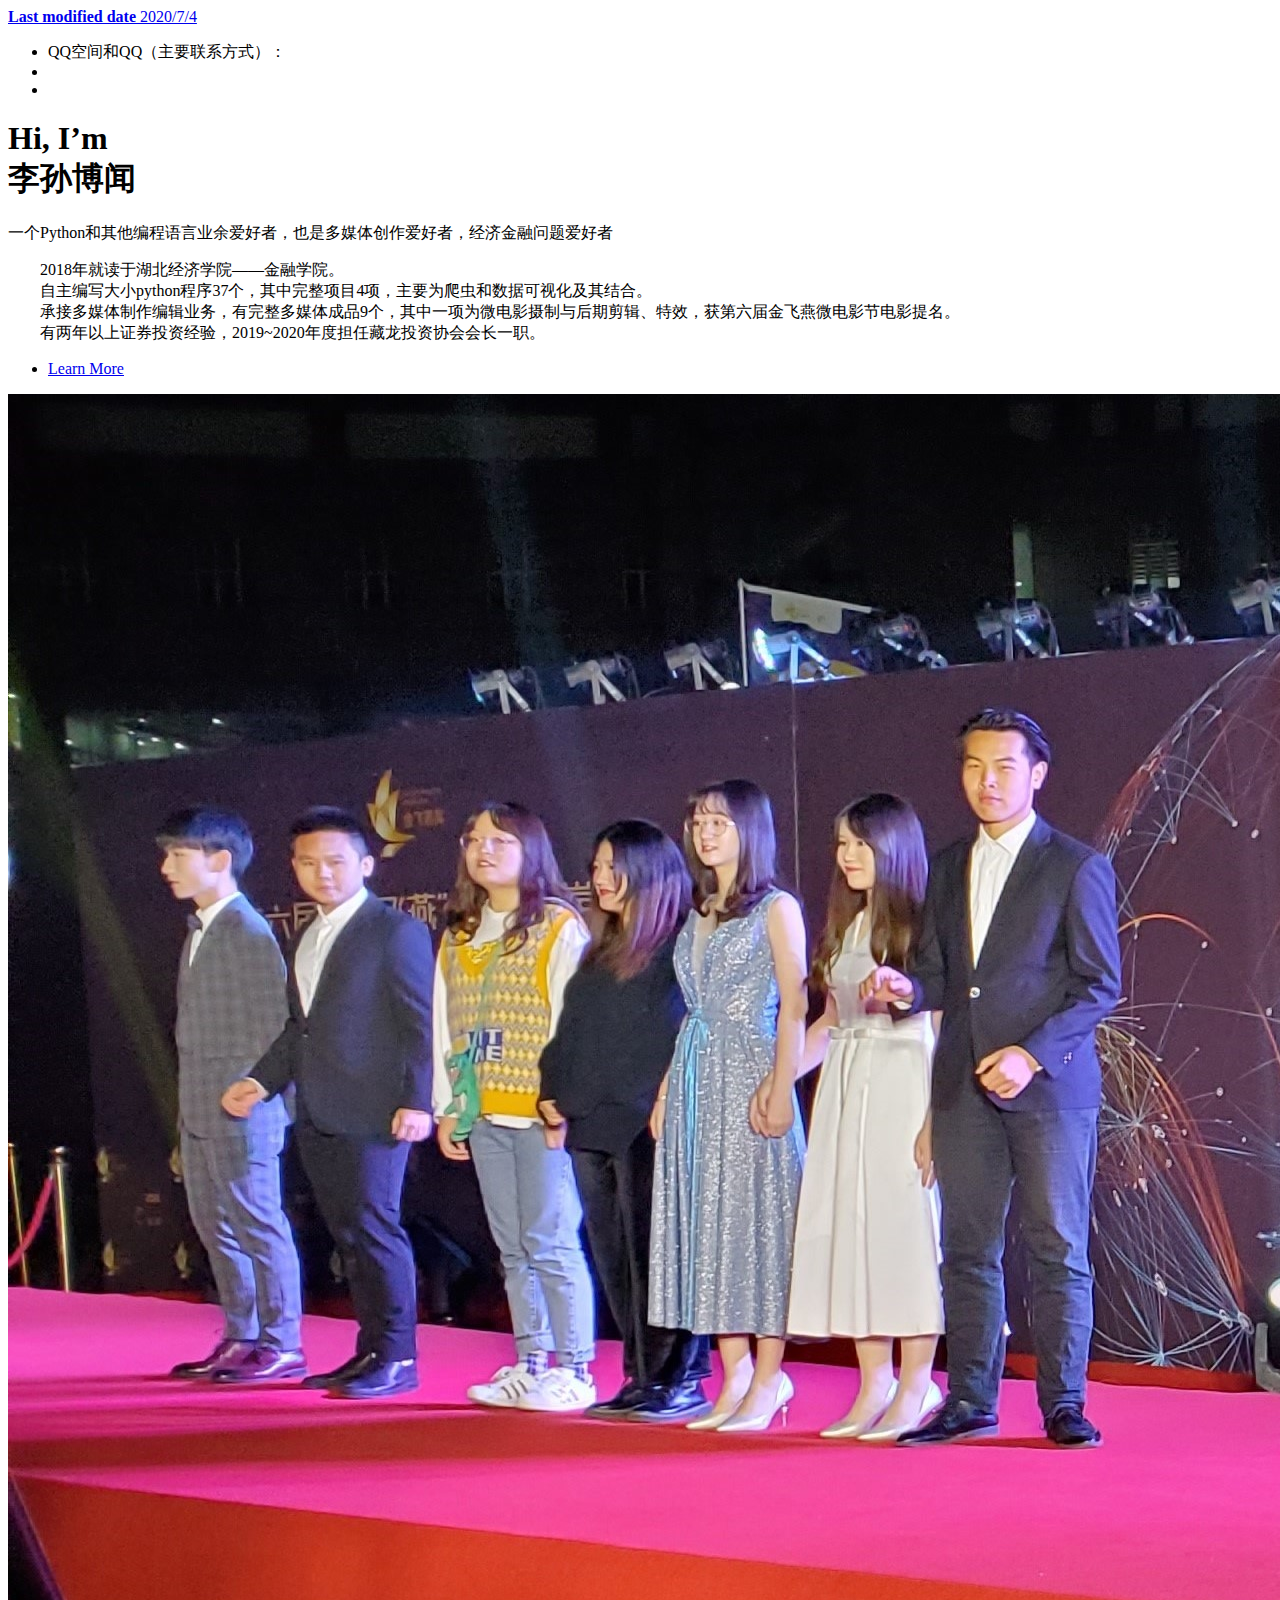
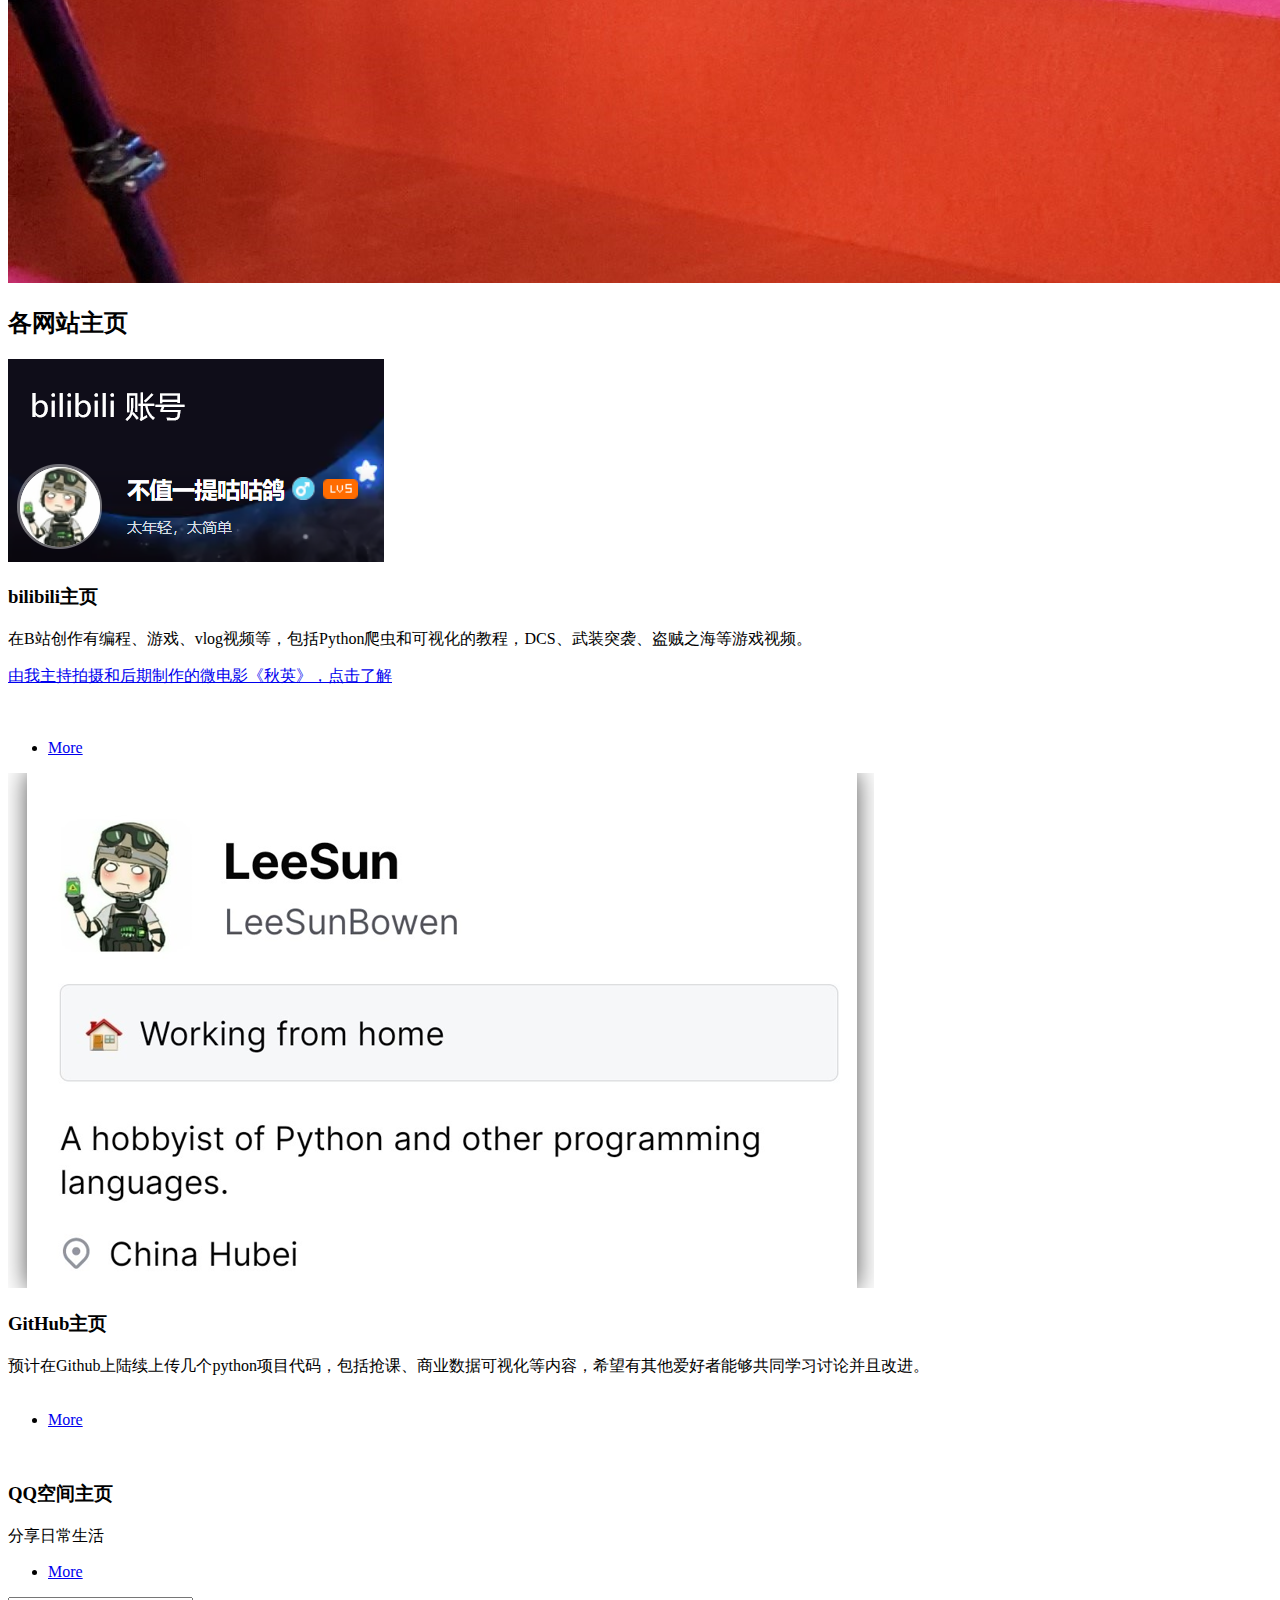
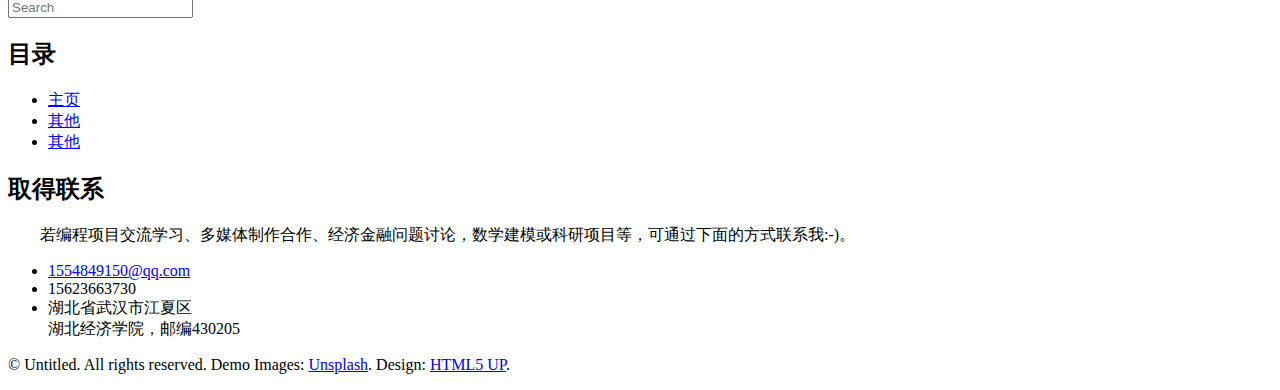
==== index.html @ bfb71fa9 "增加了分享效果" ====
<!DOCTYPE HTML>
<!--
	Editorial by HTML5 UP
	html5up.net | @ajlkn
	Free for personal and commercial use under the CCA 3.0 license (html5up.net/license)
-->
<html>
	<head>
		<title>LeeS'home page</title>
		<meta charset="utf-8" />
		<meta name="viewport" content="width=device-width, initial-scale=1, user-scalable=no" />
		<link rel="stylesheet" href="assets/css/main.css" />
		<link rel="stylesheet" href="font_7xm6yvyhxxn/iconfont.css">
		<meta itemprop="name" content="Lee's Home page">
		<meta itemprop="description" content="博闻的个人主页">
		<meta itemprop="image" content="pic10.jpg">
	</head>
	<body class="is-preload">

		<!-- Wrapper -->
			<div id="wrapper">

				<!-- Main -->
					<div id="main">
						<div class="inner">

							<!-- Header -->
								<header id="header">
									<a href="index.html" class="logo"><strong>Last modified date</strong> 2020/7/4 </a>
									<ul class="icons">
										<li>QQ空间和QQ（主要联系方式）：</li>
										<li><a href="https://user.qzone.qq.com/1554849150/main" class="iconfont icon-QQkongjian"><span class="label"></span></a></li>
										<li><a href="tencent://message/?uin=1554849150Menu=yes& Service=300&sigT=42a1e5347953b64c5ff3980f8a6e644d4b31456cb0b6ac6b27663a3c4dd0f4aa14a543b1716f9d45" class="iconfont icon-QQ"><span class="label"></span></a></li>
									</ul>
								</header>

							<!-- Banner -->
								<section id="banner">
									<div class="content">
										<header>
											<!--mate charset="utf-8"/-->
											<h1>Hi, I’m <br>李孙博闻</h1>
											<p>一个Python和其他编程语言业余爱好者，也是多媒体创作爱好者，经济金融问题爱好者</p>
										</header>
										<mate charset="utf-8"/>
										<p>&emsp;&emsp;2018年就读于湖北经济学院——金融学院。<br>&emsp;&emsp;自主编写大小python程序37个，其中完整项目4项，主要为爬虫和数据可视化及其结合。<br>&emsp;&emsp;承接多媒体制作编辑业务，有完整多媒体成品9个，其中一项为微电影摄制与后期剪辑、特效，获第六届金飞燕微电影节电影提名。<br>&emsp;&emsp;有两年以上证券投资经验，2019~2020年度担任藏龙投资协会会长一职。</p>
										<ul class="actions">
											<li><a href="#" class="button big">Learn More</a></li>
										</ul>
									</div>
									<span class="image object">
										<img src="images/pic10.jpg" alt="" />
									</span>
								</section>

							<!-- Section -->
								<section>  <!--改#-->
									<!--header class="major">  
										<h2>Erat lacinia</h2>
									</header>
									<div class="features">
										<article>
											<span class="icon fa-gem"></span>
											<div class="content">
												<h3>Portitor ullamcorper</h3>
												<p>Aenean ornare velit lacus, ac varius enim lorem ullamcorper dolore. Proin aliquam facilisis ante interdum. Sed nulla amet lorem feugiat tempus aliquam.</p>
											</div>
										</article>
										<article>
											<span class="icon solid fa-paper-plane"></span>
											<div class="content">
												<h3>Sapien veroeros</h3>
												<p>Aenean ornare velit lacus, ac varius enim lorem ullamcorper dolore. Proin aliquam facilisis ante interdum. Sed nulla amet lorem feugiat tempus aliquam.</p>
											</div>
										</article>
										<article>
											<span class="icon solid fa-rocket"></span>
											<div class="content">
												<h3>Quam lorem ipsum</h3>
												<p>Aenean ornare velit lacus, ac varius enim lorem ullamcorper dolore. Proin aliquam facilisis ante interdum. Sed nulla amet lorem feugiat tempus aliquam.</p>
											</div>
										</article>
										<article>
											<span class="icon solid fa-signal"></span>
											<div class="content">
												<h3>Sed magna finibus</h3>
												<p>Aenean ornare velit lacus, ac varius enim lorem ullamcorper dolore. Proin aliquam facilisis ante interdum. Sed nulla amet lorem feugiat tempus aliquam.</p>
											</div>
										</article>
									</div>
								</section-->

							<!-- Section -->
								<section>
									<header class="major">
										<h2>各网站主页</h2>
									</header>
									<div class="posts">
										<article>
											<a href="https://space.bilibili.com/7173378" class="image"><img src="images/pic01.png" alt="" /></a>
											<h3>bilibili主页</h3>
											<p>在B站创作有编程、游戏、vlog视频等，包括Python爬虫和可视化的教程，DCS、武装突袭、盗贼之海等游戏视频。</p>
											<a href="https://www.bilibili.com/video/BV1nJ411U7Q1?from=search&seid=5244253393602777608" target="_blank">由我主持拍摄和后期制作的微电影《秋英》，点击了解<br><br><br></a>
											<ul class="actions">
												<li><a href="https://space.bilibili.com/7173378" class="button">More</a></li>
											</ul>
										</article>
										<article>
											<a href="https://github.com/LeeSunBowen?tab=repositories" class="image"><img src="images/pic02.jpg" alt="" /></a>
											<h3>GitHub主页</h3>
											<p>预计在Github上陆续上传几个python项目代码，包括抢课、商业数据可视化等内容，希望有其他爱好者能够共同学习讨论并且改进。<br><br></p>
											<ul class="actions">
												<li><a href="https://github.com/LeeSunBowen?tab=repositories" class="button">More</a></li>
											</ul>
										</article>
										<article>
											<a href="https://user.qzone.qq.com/1554849150/main" class="image"><img src="images/pic03.jpg" alt="" /></a>
											<h3>QQ空间主页</h3>
											<p>分享日常生活</p>
											<ul class="actions">
												<li><a href="https://user.qzone.qq.com/1554849150/main" class="button">More</a></li>
											</ul>
										</article>
										<!--改#-->
										<!--
										<article>
											<a href="#" class="image"><img src="images/pic04.jpg" alt="" /></a>
											<h3>Sed etiam facilis</h3>
											<p>Aenean ornare velit lacus, ac varius enim lorem ullamcorper dolore. Proin aliquam facilisis ante interdum. Sed nulla amet lorem feugiat tempus aliquam.</p>
											<ul class="actions">
												<li><a href="#" class="button">More</a></li>
											</ul>
										</article>
										<article>
											<a href="#" class="image"><img src="images/pic05.jpg" alt="" /></a>
											<h3>Feugiat lorem aenean</h3>
											<p>Aenean ornare velit lacus, ac varius enim lorem ullamcorper dolore. Proin aliquam facilisis ante interdum. Sed nulla amet lorem feugiat tempus aliquam.</p>
											<ul class="actions">
												<li><a href="#" class="button">More</a></li>
											</ul>
										</article>
										<article>
											<a href="#" class="image"><img src="images/pic06.jpg" alt="" /></a>
											<h3>Amet varius aliquam</h3>
											<p>Aenean ornare velit lacus, ac varius enim lorem ullamcorper dolore. Proin aliquam facilisis ante interdum. Sed nulla amet lorem feugiat tempus aliquam.</p>
											<ul class="actions">
												<li><a href="#" class="button">More</a></li>
											</ul>
										</article>
										-->
										<!--改#-->
									</div>
								</section>

						</div>
					</div>

				<!-- Sidebar -->
					<div id="sidebar">
						<div class="inner">

							<!-- Search -->
								<section id="search" class="alt">
									<form method="post" action="#">
										<input type="text" name="query" id="query" placeholder="Search" />
									</form>
								</section>

							<!-- Menu -->
								<nav id="menu">
									<header class="major">
										<h2>目录</h2>
									</header>
									<ul>
										<li><a href="index.html">主页</a></li>
										<li><a href="#">其他</a></li>  <!--改#-->
										<li><a href="#l">其他</a></li>  <!--改#-->
										<!--改#-->
										<!--
										<li>
											<span class="#">其他内容菜单</span> 
											<ul>
												<li><a href="#">Lorem Dolor</a></li>
												<li><a href="#">Ipsum Adipiscing</a></li>
												<li><a href="#">Tempus Magna</a></li>
												<li><a href="#">Feugiat Veroeros</a></li>
											</ul>
										</li>
										<li><a href="#">Etiam Dolore</a></li>
										<li><a href="#">Adipiscing</a></li>
										<li>
											<span class="opener">Another Submenu</span>
											<ul>
												<li><a href="#">Lorem Dolor</a></li>
												<li><a href="#">Ipsum Adipiscing</a></li>
												<li><a href="#">Tempus Magna</a></li>
												<li><a href="#">Feugiat Veroeros</a></li>
											</ul>
										</li>
										<li><a href="#">Maximus Erat</a></li>
										<li><a href="#">Sapien Mauris</a></li>
										<li><a href="#">Amet Lacinia</a></li>
										-->
									</ul>
								</nav>

							<!-- Section -->  <!--改#-->
								<!--section>
									<header class="major">
										<h2>Ante interdum</h2>
									</header>
									<div class="mini-posts">
										<article>
											<a href="#" class="image"><img src="images/pic07.jpg" alt="" /></a>
											<p>Aenean ornare velit lacus, ac varius enim lorem ullamcorper dolore aliquam.</p>
										</article>
										<article>
											<a href="#" class="image"><img src="images/pic08.jpg" alt="" /></a>
											<p>Aenean ornare velit lacus, ac varius enim lorem ullamcorper dolore aliquam.</p>
										</article>
										<article>
											<a href="#" class="image"><img src="images/pic09.jpg" alt="" /></a>
											<p>Aenean ornare velit lacus, ac varius enim lorem ullamcorper dolore aliquam.</p>
										</article>
									</div>
									<ul class="actions">
										<li><a href="#" class="button">More</a></li>
									</ul>
								</section-->

							<!-- Section -->
								<section>
									<header class="major">
										<h2>取得联系</h2>
									</header>
									<p>&emsp;&emsp;若编程项目交流学习、多媒体制作合作、经济金融问题讨论，数学建模或科研项目等，可通过下面的方式联系我:-)。</p>
									<ul class="contact">
										<li class="icon solid fa-envelope"><a href="mailto:1554849150@qq.com">1554849150@qq.com</a></li>
										<li class="icon solid fa-phone">15623663730</li>
										<li class="icon solid fa-home">湖北省武汉市江夏区<br />
										湖北经济学院，邮编430205</li>
									</ul>
								</section>

							<!-- Footer -->
								<footer id="footer">
									<p class="copyright">&copy; Untitled. All rights reserved. Demo Images: <a href="https://unsplash.com">Unsplash</a>. Design: <a href="https://html5up.net">HTML5 UP</a>.</p>
								</footer>

						</div>
					</div>

			</div>

		<!-- Scripts -->
			<script src="assets/js/jquery.min.js"></script>
			<script src="assets/js/browser.min.js"></script>
			<script src="assets/js/breakpoints.min.js"></script>
			<script src="assets/js/util.js"></script>
			<script src="assets/js/main.js"></script>

	</body>
</html>
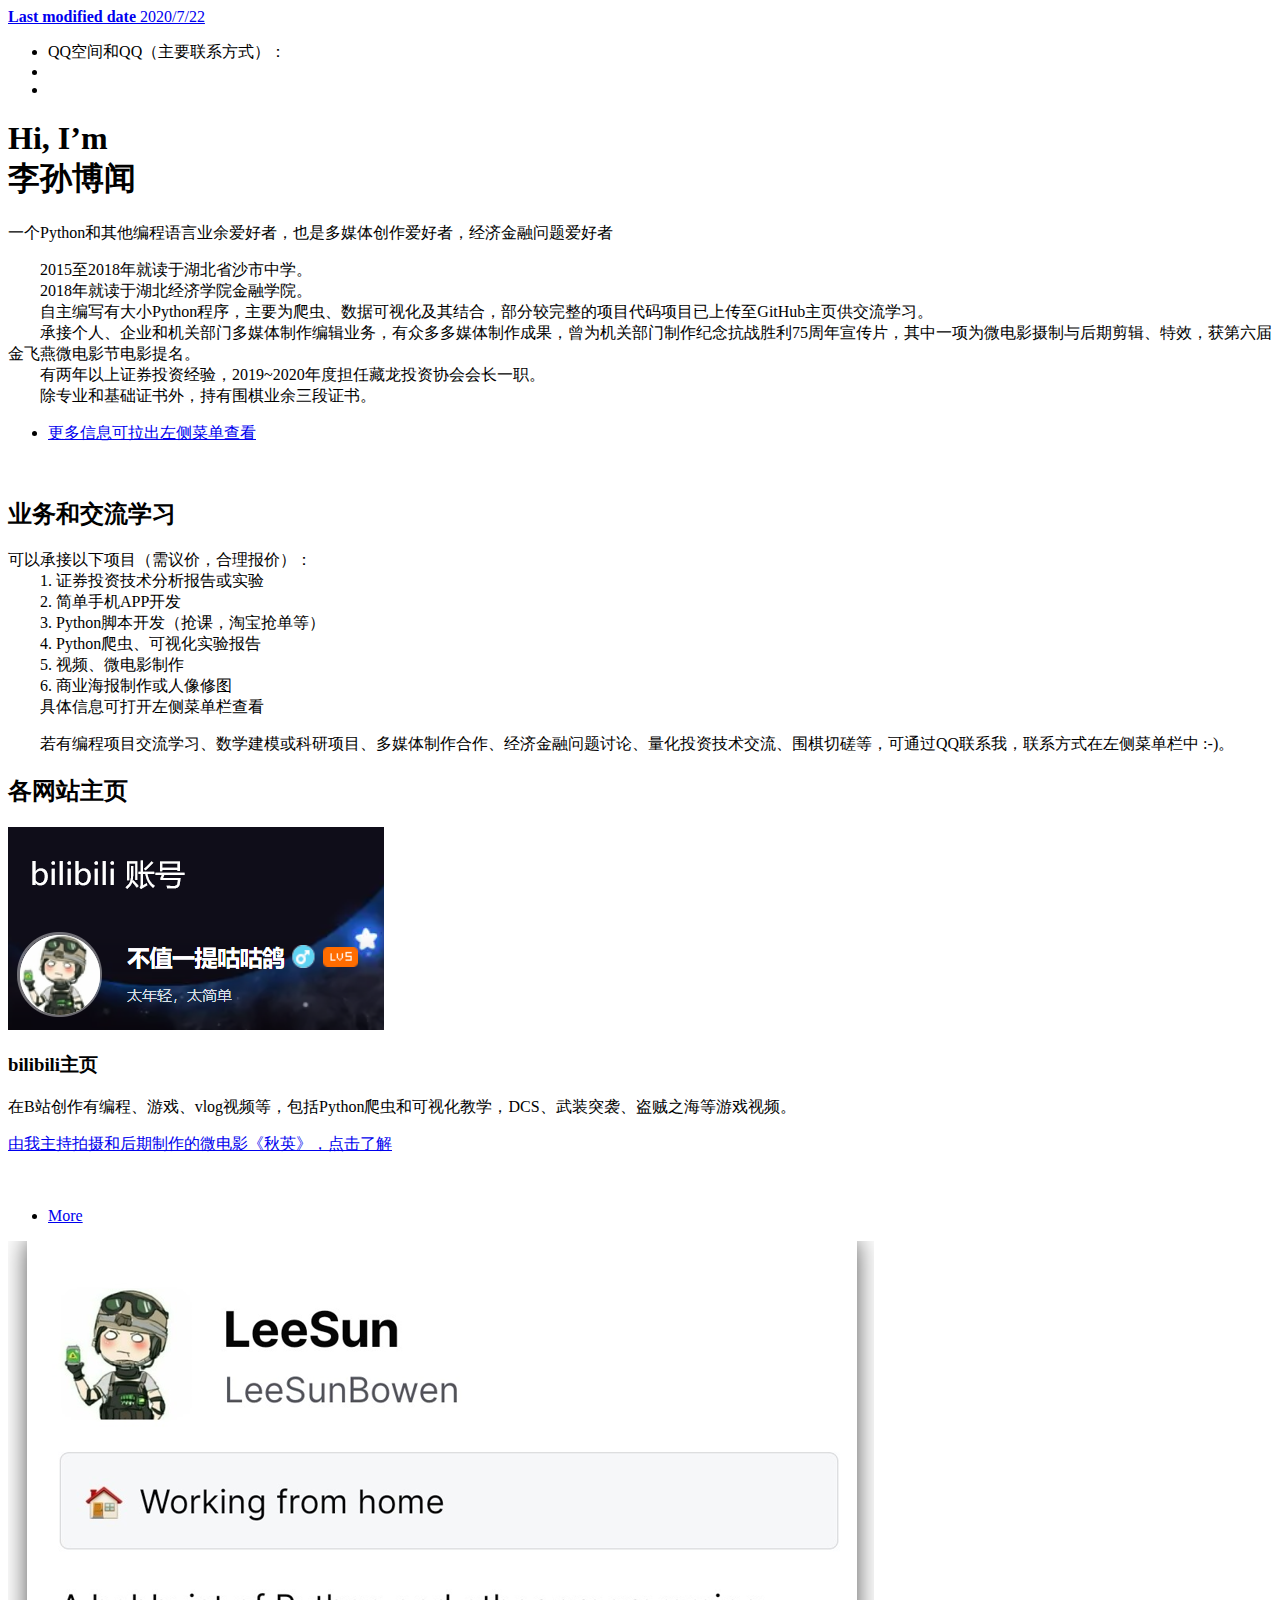
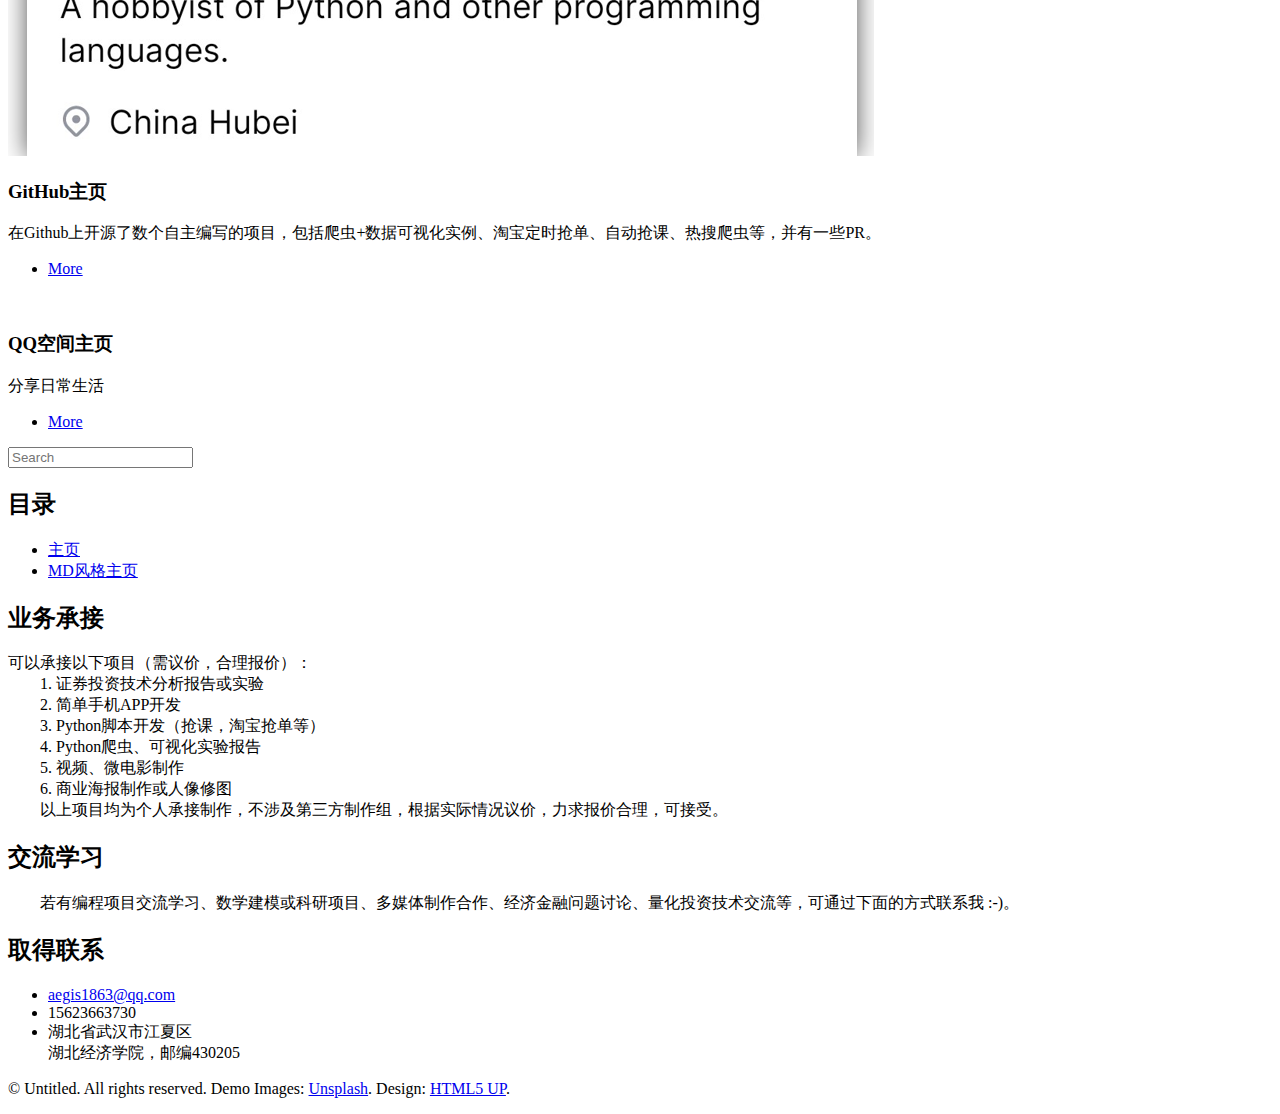
==== commit 2504f920: "完善" ====
--- a/index.html
+++ b/index.html
@@ -13,7 +13,7 @@
 		<link rel="stylesheet" href="font_7xm6yvyhxxn/iconfont.css">
 		<meta itemprop="name" content="Lee's Home page">
 		<meta itemprop="description" content="博闻的个人主页">
-		<meta itemprop="image" content="pic10.jpg">
+		<meta itemprop="image" content="pic12.jpg">
 	</head>
 	<body class="is-preload">
 
@@ -26,7 +26,7 @@
 
 							<!-- Header -->
 								<header id="header">
-									<a href="index.html" class="logo"><strong>Last modified date</strong> 2020/7/4 </a>
+									<a href="index.html" class="logo"><strong>Last modified date</strong> 2020/7/22 </a>
 									<ul class="icons">
 										<li>QQ空间和QQ（主要联系方式）：</li>
 										<li><a href="https://user.qzone.qq.com/1554849150/main" class="iconfont icon-QQkongjian"><span class="label"></span></a></li>
@@ -43,18 +43,32 @@
 											<p>一个Python和其他编程语言业余爱好者，也是多媒体创作爱好者，经济金融问题爱好者</p>
 										</header>
 										<mate charset="utf-8"/>
-										<p>&emsp;&emsp;2018年就读于湖北经济学院——金融学院。<br>&emsp;&emsp;自主编写大小python程序37个，其中完整项目4项，主要为爬虫和数据可视化及其结合。<br>&emsp;&emsp;承接多媒体制作编辑业务，有完整多媒体成品9个，其中一项为微电影摄制与后期剪辑、特效，获第六届金飞燕微电影节电影提名。<br>&emsp;&emsp;有两年以上证券投资经验，2019~2020年度担任藏龙投资协会会长一职。</p>
+										<p>&emsp;&emsp;2015至2018年就读于湖北省沙市中学。<br>&emsp;&emsp;2018年就读于湖北经济学院金融学院。<br>&emsp;&emsp;自主编写有大小Python程序，主要为爬虫、数据可视化及其结合，部分较完整的项目代码项目已上传至GitHub主页供交流学习。<br>&emsp;&emsp;承接个人、企业和机关部门多媒体制作编辑业务，有众多多媒体制作成果，曾为机关部门制作纪念抗战胜利75周年宣传片，其中一项为微电影摄制与后期剪辑、特效，获第六届金飞燕微电影节电影提名。<br>&emsp;&emsp;有两年以上证券投资经验，2019~2020年度担任藏龙投资协会会长一职。<br>&emsp;&emsp;除专业和基础证书外，持有围棋业余三段证书。</p>
 										<ul class="actions">
-											<li><a href="#" class="button big">Learn More</a></li>
+											<li><a href="#" class="button big">更多信息可拉出左侧菜单查看</a></li>
 										</ul>
 									</div>
 									<span class="image object">
-										<img src="images/pic10.jpg" alt="" />
+										<img src="images/me.jpg" alt="" />
 									</span>
 								</section>
+								
+								<section>
+									<header class="major">
+										<h2>业务和交流学习</h2>
+									</header>
+									<p>
+										可以承接以下项目（需议价，合理报价）：<br>&emsp;&emsp;1. 证券投资技术分析报告或实验 <br>&emsp;&emsp;2.  简单手机APP开发<br>&emsp;&emsp;3. Python脚本开发（抢课，淘宝抢单等） <br>&emsp;&emsp;4. Python爬虫、可视化实验报告 <br>&emsp;&emsp;5. 视频、微电影制作<br>&emsp;&emsp;6.  商业海报制作或人像修图<br>&emsp;&emsp;具体信息可打开左侧菜单栏查看
+									</p>
+
+									<p>&emsp;&emsp;若有编程项目交流学习、数学建模或科研项目、多媒体制作合作、经济金融问题讨论、量化投资技术交流、围棋切磋等，可通过QQ联系我，联系方式在左侧菜单栏中  :-)。</p>
+
+								</section>
+
+
 
 							<!-- Section -->
-								<section>  <!--改#-->
+								<!--section>  <!--改#-->
 									<!--header class="major">  
 										<h2>Erat lacinia</h2>
 									</header>
@@ -99,18 +113,18 @@
 										<article>
 											<a href="https://space.bilibili.com/7173378" class="image"><img src="images/pic01.png" alt="" /></a>
 											<h3>bilibili主页</h3>
-											<p>在B站创作有编程、游戏、vlog视频等，包括Python爬虫和可视化的教程，DCS、武装突袭、盗贼之海等游戏视频。</p>
+											<p>在B站创作有编程、游戏、vlog视频等，包括Python爬虫和可视化教学，DCS、武装突袭、盗贼之海等游戏视频。</p>
 											<a href="https://www.bilibili.com/video/BV1nJ411U7Q1?from=search&seid=5244253393602777608" target="_blank">由我主持拍摄和后期制作的微电影《秋英》，点击了解<br><br><br></a>
 											<ul class="actions">
 												<li><a href="https://space.bilibili.com/7173378" class="button">More</a></li>
 											</ul>
 										</article>
 										<article>
-											<a href="https://github.com/LeeSunBowen?tab=repositories" class="image"><img src="images/pic02.jpg" alt="" /></a>
+											<a href="https://github.com/LeeSunBowen" class="image"><img src="images/pic02.jpg" alt="" /></a>
 											<h3>GitHub主页</h3>
-											<p>预计在Github上陆续上传几个python项目代码，包括抢课、商业数据可视化等内容，希望有其他爱好者能够共同学习讨论并且改进。<br><br></p>
-											<ul class="actions">
-												<li><a href="https://github.com/LeeSunBowen?tab=repositories" class="button">More</a></li>
+											<p>在Github上开源了数个自主编写的项目，包括爬虫+数据可视化实例、淘宝定时抢单、自动抢课、热搜爬虫等，并有一些PR。</p>
+											<ul class="actions">
+												<li><a href="https://github.com/LeeSunBowen" class="button">More</a></li>
 											</ul>
 										</article>
 										<article>
@@ -173,8 +187,7 @@
 									</header>
 									<ul>
 										<li><a href="index.html">主页</a></li>
-										<li><a href="#">其他</a></li>  <!--改#-->
-										<li><a href="#l">其他</a></li>  <!--改#-->
+										<li><a href="md_style_index.html">MD风格主页</a></li>  <!--改#-->
 										<!--改#-->
 										<!--
 										<li>
@@ -229,13 +242,26 @@
 								</section-->
 
 							<!-- Section -->
-								<section>
+
+								<section>
+									<header class="major">
+										<h2>业务承接</h2>
+									</header>
+									<p>可以承接以下项目（需议价，合理报价）：<br>&emsp;&emsp;1. 证券投资技术分析报告或实验 <br>&emsp;&emsp;2.  简单手机APP开发<br>&emsp;&emsp;3. Python脚本开发（抢课，淘宝抢单等） <br>&emsp;&emsp;4. Python爬虫、可视化实验报告 <br>&emsp;&emsp;5. 视频、微电影制作<br>&emsp;&emsp;6.  商业海报制作或人像修图<br>&emsp;&emsp;以上项目均为个人承接制作，不涉及第三方制作组，根据实际情况议价，力求报价合理，可接受。</p>
+
+								</section>
+
+								<section>
+									<header class="major">
+										<h2>交流学习</h2>
+									</header>
+									<p>&emsp;&emsp;若有编程项目交流学习、数学建模或科研项目、多媒体制作合作、经济金融问题讨论、量化投资技术交流等，可通过下面的方式联系我 :-)。</p>
+
 									<header class="major">
 										<h2>取得联系</h2>
 									</header>
-									<p>&emsp;&emsp;若编程项目交流学习、多媒体制作合作、经济金融问题讨论，数学建模或科研项目等，可通过下面的方式联系我:-)。</p>
 									<ul class="contact">
-										<li class="icon solid fa-envelope"><a href="mailto:1554849150@qq.com">1554849150@qq.com</a></li>
+										<li class="icon solid fa-envelope"><a href="mailto:aegis1863@qq.com">aegis1863@qq.com</a></li>
 										<li class="icon solid fa-phone">15623663730</li>
 										<li class="icon solid fa-home">湖北省武汉市江夏区<br />
 										湖北经济学院，邮编430205</li>
@@ -260,4 +286,4 @@
 			<script src="assets/js/main.js"></script>
 
 	</body>
-</html>+</html>
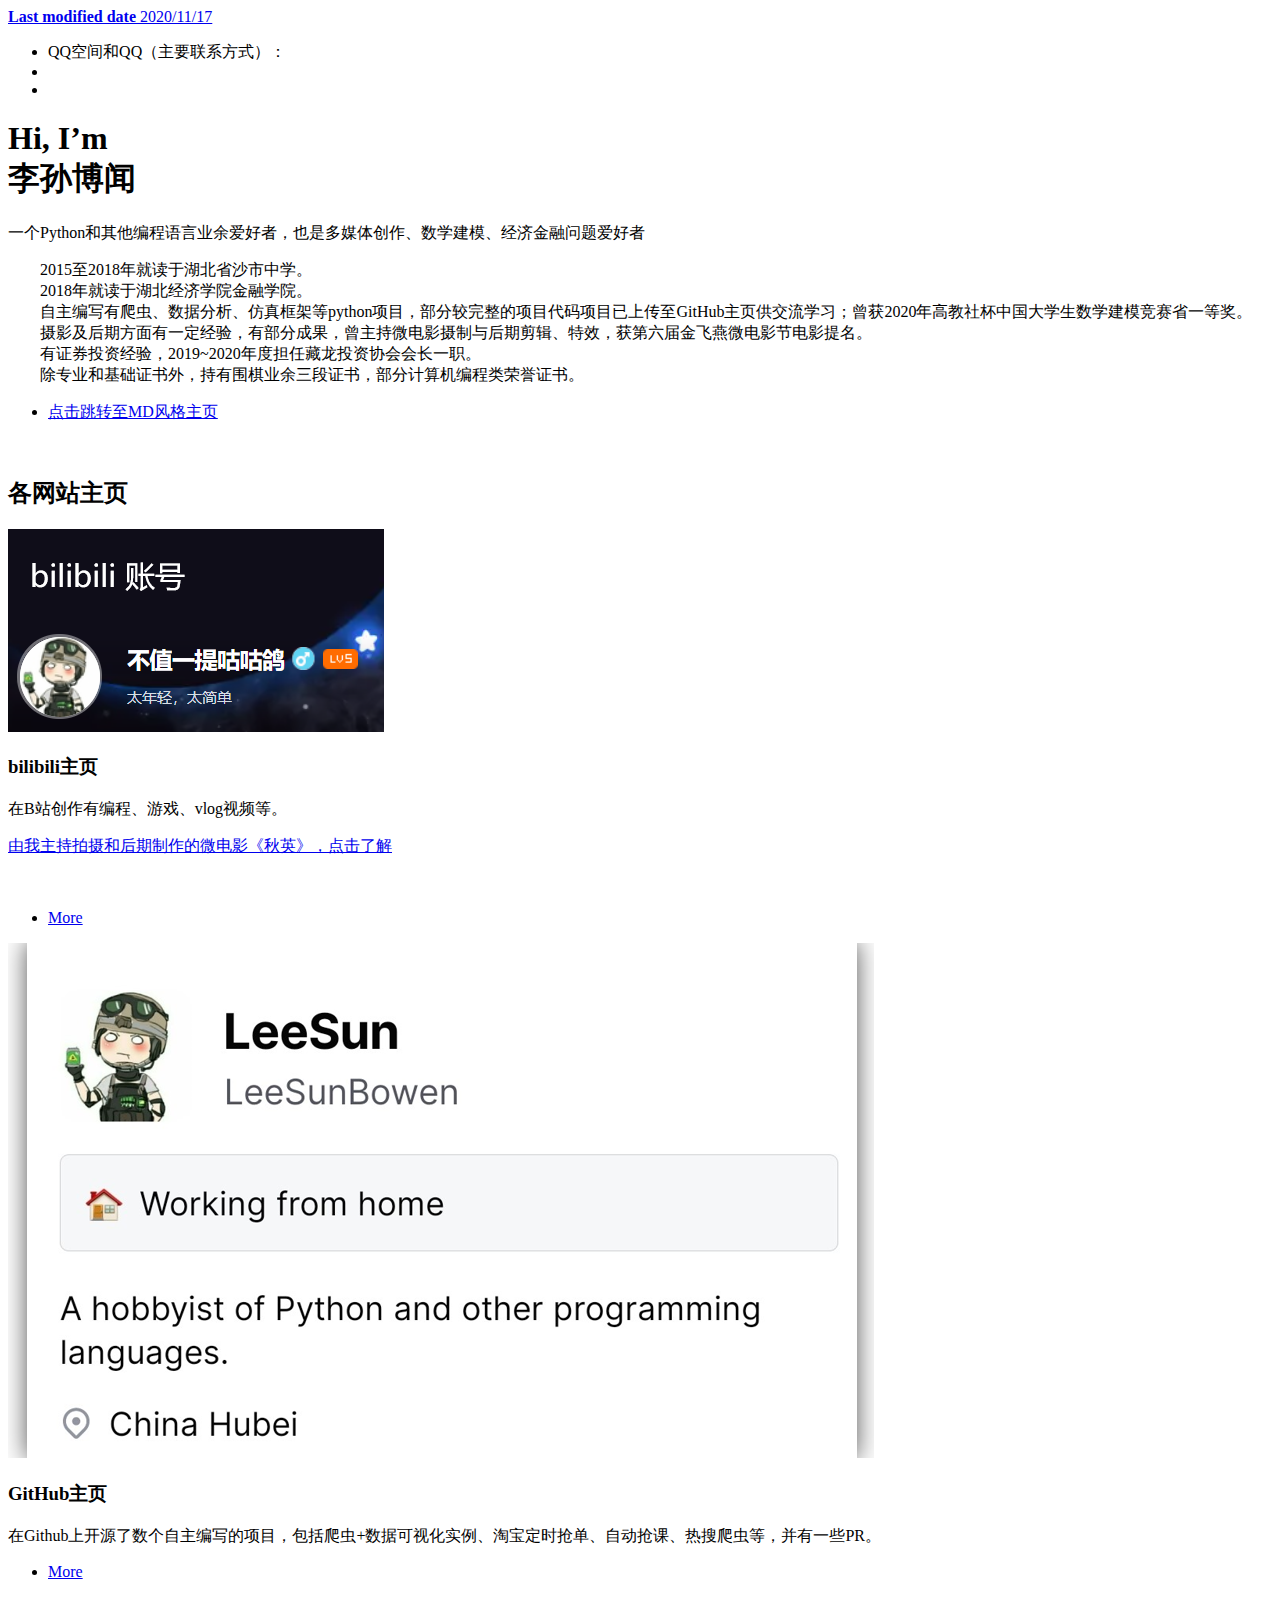
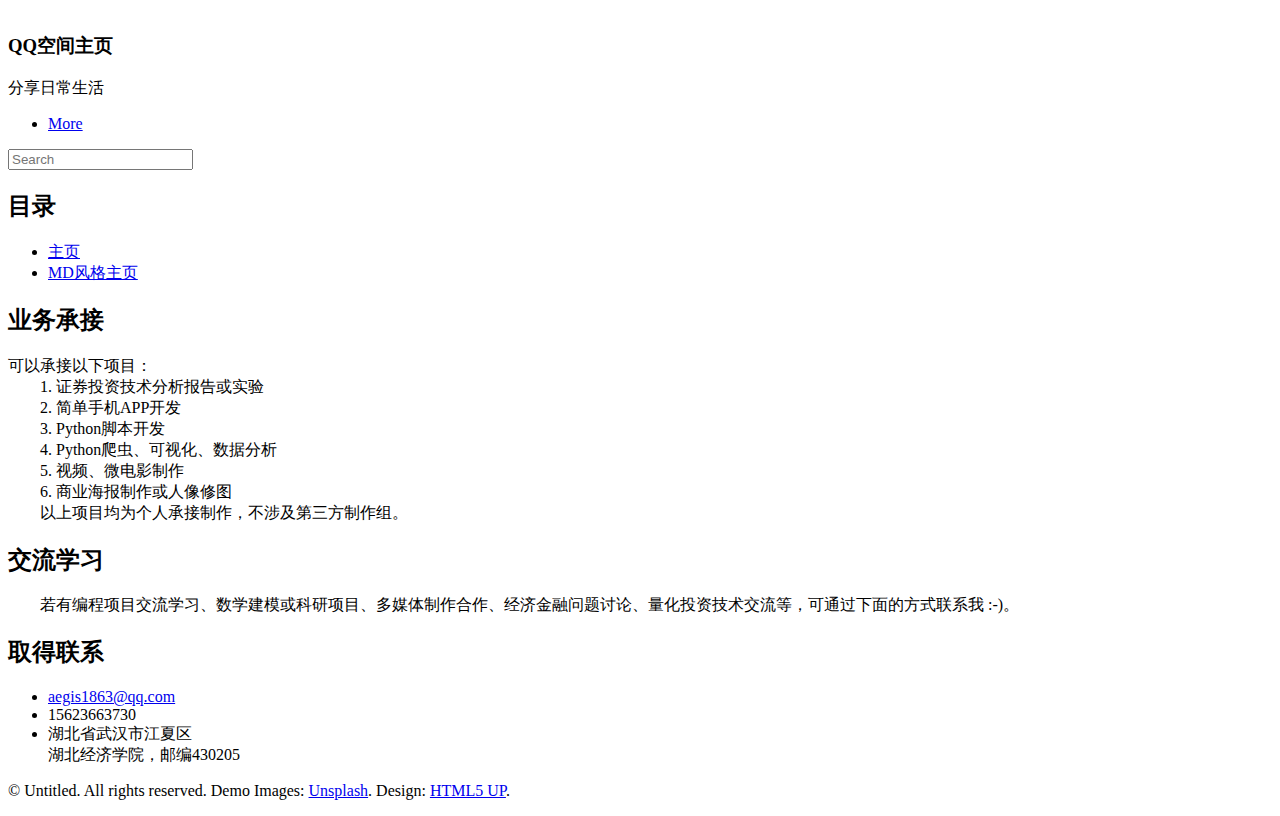
==== commit 57dbf955: "修改内容" ====
--- a/index.html
+++ b/index.html
@@ -13,7 +13,7 @@
 		<link rel="stylesheet" href="font_7xm6yvyhxxn/iconfont.css">
 		<meta itemprop="name" content="Lee's Home page">
 		<meta itemprop="description" content="博闻的个人主页">
-		<meta itemprop="image" content="pic12.jpg">
+		<meta itemprop="image" content="pic13.png">
 	</head>
 	<body class="is-preload">
 
@@ -26,7 +26,7 @@
 
 							<!-- Header -->
 								<header id="header">
-									<a href="index.html" class="logo"><strong>Last modified date</strong> 2020/7/22 </a>
+									<a href="index.html" class="logo"><strong>Last modified date</strong> 2020/11/17 </a>
 									<ul class="icons">
 										<li>QQ空间和QQ（主要联系方式）：</li>
 										<li><a href="https://user.qzone.qq.com/1554849150/main" class="iconfont icon-QQkongjian"><span class="label"></span></a></li>
@@ -40,32 +40,19 @@
 										<header>
 											<!--mate charset="utf-8"/-->
 											<h1>Hi, I’m <br>李孙博闻</h1>
-											<p>一个Python和其他编程语言业余爱好者，也是多媒体创作爱好者，经济金融问题爱好者</p>
+											<p>一个Python和其他编程语言业余爱好者，也是多媒体创作、数学建模、经济金融问题爱好者</p>
 										</header>
 										<mate charset="utf-8"/>
-										<p>&emsp;&emsp;2015至2018年就读于湖北省沙市中学。<br>&emsp;&emsp;2018年就读于湖北经济学院金融学院。<br>&emsp;&emsp;自主编写有大小Python程序，主要为爬虫、数据可视化及其结合，部分较完整的项目代码项目已上传至GitHub主页供交流学习。<br>&emsp;&emsp;承接个人、企业和机关部门多媒体制作编辑业务，有众多多媒体制作成果，曾为机关部门制作纪念抗战胜利75周年宣传片，其中一项为微电影摄制与后期剪辑、特效，获第六届金飞燕微电影节电影提名。<br>&emsp;&emsp;有两年以上证券投资经验，2019~2020年度担任藏龙投资协会会长一职。<br>&emsp;&emsp;除专业和基础证书外，持有围棋业余三段证书。</p>
+										<p>&emsp;&emsp;2015至2018年就读于湖北省沙市中学。<br>&emsp;&emsp;2018年就读于湖北经济学院金融学院。<br>&emsp;&emsp;自主编写有爬虫、数据分析、仿真框架等python项目，部分较完整的项目代码项目已上传至GitHub主页供交流学习；曾获2020年高教社杯中国大学生数学建模竞赛省一等奖。<br>&emsp;&emsp;摄影及后期方面有一定经验，有部分成果，曾主持微电影摄制与后期剪辑、特效，获第六届金飞燕微电影节电影提名。<br>&emsp;&emsp;有证券投资经验，2019~2020年度担任藏龙投资协会会长一职。<br>&emsp;&emsp;除专业和基础证书外，持有围棋业余三段证书，部分计算机编程类荣誉证书。</p>
 										<ul class="actions">
-											<li><a href="#" class="button big">更多信息可拉出左侧菜单查看</a></li>
+											<li><a href="md_style_index.html" class="button big">点击跳转至MD风格主页</a></li>
 										</ul>
 									</div>
 									<span class="image object">
-										<img src="images/me.jpg" alt="" />
+										<img src="images/pic13.png" alt="" />
 									</span>
 								</section>
 								
-								<section>
-									<header class="major">
-										<h2>业务和交流学习</h2>
-									</header>
-									<p>
-										可以承接以下项目（需议价，合理报价）：<br>&emsp;&emsp;1. 证券投资技术分析报告或实验 <br>&emsp;&emsp;2.  简单手机APP开发<br>&emsp;&emsp;3. Python脚本开发（抢课，淘宝抢单等） <br>&emsp;&emsp;4. Python爬虫、可视化实验报告 <br>&emsp;&emsp;5. 视频、微电影制作<br>&emsp;&emsp;6.  商业海报制作或人像修图<br>&emsp;&emsp;具体信息可打开左侧菜单栏查看
-									</p>
-
-									<p>&emsp;&emsp;若有编程项目交流学习、数学建模或科研项目、多媒体制作合作、经济金融问题讨论、量化投资技术交流、围棋切磋等，可通过QQ联系我，联系方式在左侧菜单栏中  :-)。</p>
-
-								</section>
-
-
 
 							<!-- Section -->
 								<!--section>  <!--改#-->
@@ -113,7 +100,7 @@
 										<article>
 											<a href="https://space.bilibili.com/7173378" class="image"><img src="images/pic01.png" alt="" /></a>
 											<h3>bilibili主页</h3>
-											<p>在B站创作有编程、游戏、vlog视频等，包括Python爬虫和可视化教学，DCS、武装突袭、盗贼之海等游戏视频。</p>
+											<p>在B站创作有编程、游戏、vlog视频等。</p>
 											<a href="https://www.bilibili.com/video/BV1nJ411U7Q1?from=search&seid=5244253393602777608" target="_blank">由我主持拍摄和后期制作的微电影《秋英》，点击了解<br><br><br></a>
 											<ul class="actions">
 												<li><a href="https://space.bilibili.com/7173378" class="button">More</a></li>
@@ -247,7 +234,7 @@
 									<header class="major">
 										<h2>业务承接</h2>
 									</header>
-									<p>可以承接以下项目（需议价，合理报价）：<br>&emsp;&emsp;1. 证券投资技术分析报告或实验 <br>&emsp;&emsp;2.  简单手机APP开发<br>&emsp;&emsp;3. Python脚本开发（抢课，淘宝抢单等） <br>&emsp;&emsp;4. Python爬虫、可视化实验报告 <br>&emsp;&emsp;5. 视频、微电影制作<br>&emsp;&emsp;6.  商业海报制作或人像修图<br>&emsp;&emsp;以上项目均为个人承接制作，不涉及第三方制作组，根据实际情况议价，力求报价合理，可接受。</p>
+									<p>可以承接以下项目：<br>&emsp;&emsp;1. 证券投资技术分析报告或实验 <br>&emsp;&emsp;2.  简单手机APP开发<br>&emsp;&emsp;3. Python脚本开发 <br>&emsp;&emsp;4. Python爬虫、可视化、数据分析 <br>&emsp;&emsp;5. 视频、微电影制作<br>&emsp;&emsp;6.  商业海报制作或人像修图<br>&emsp;&emsp;以上项目均为个人承接制作，不涉及第三方制作组。</p>
 
 								</section>
 
